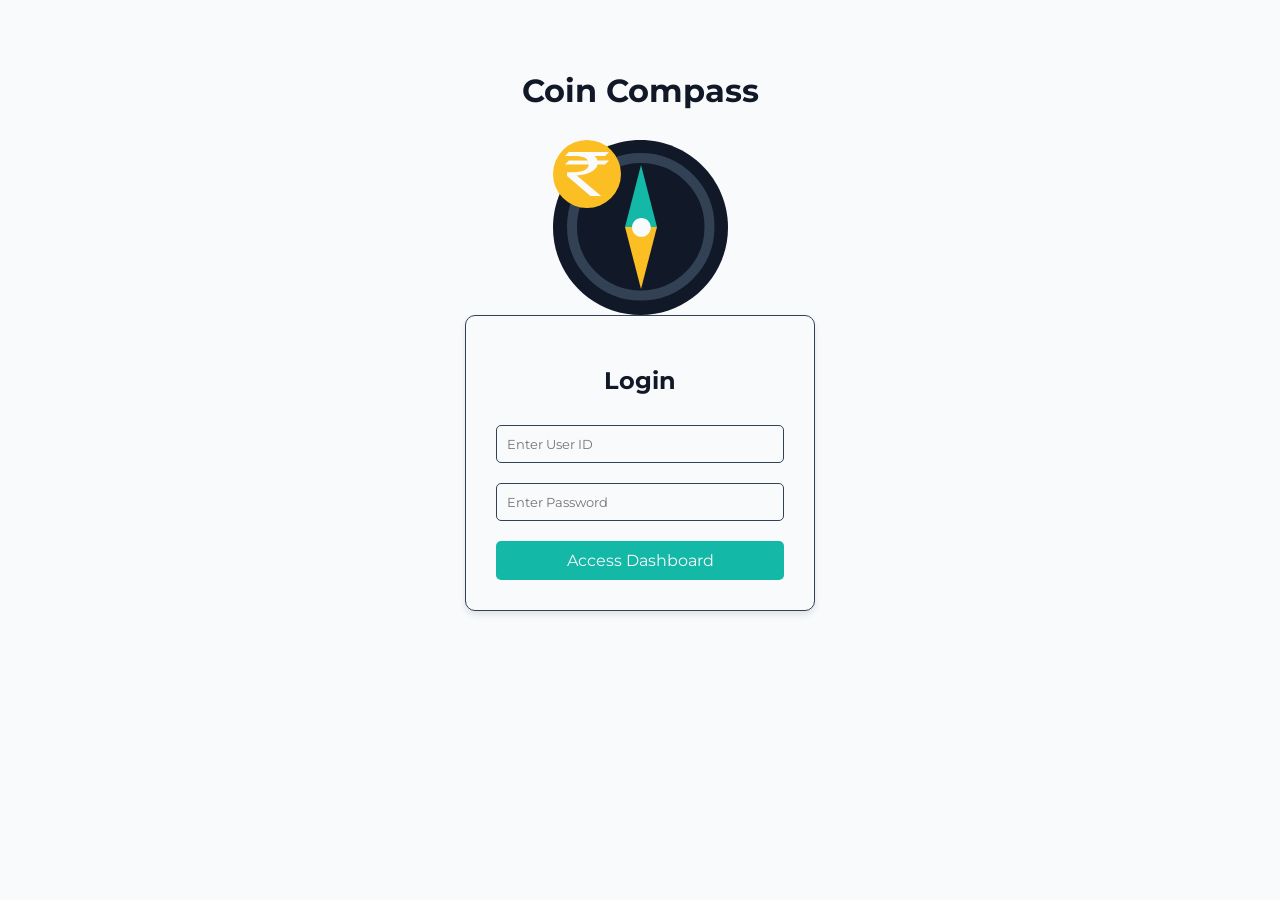
==== static/index.html @ b5854d62 "Added login page" ====
<!doctype html>
<html lang="en">
  <head>
    <meta charset="UTF-8" />
    <meta name="viewport" content="width=device-width, initial-scale=1.0" />
    <link rel="stylesheet" href="/static/style.css" />
    <link rel="icon" href="/static/assets/favicon.svg" />
    <title>Coin Compass</title>
  </head>
  <body>
    <h1 style="margin-bottom: 30px">Coin Compass</h1>
    <img src="/static/assets/logo.svg" />

    <div id="login-view" class="card">
      <h2>Login</h2>
      <div id="login-error" class="error hidden">
        Invalid credentials. Try again.
      </div>
      <input type="text" id="user_id" placeholder="Enter User ID" />
      <input type="password" id="password" placeholder="Enter Password" />
      <button onclick="handleLogin()">Access Dashboard</button>
    </div>

    <div id="dashboard-view" class="card hidden">
      <h2>Your Dashboard</h2>
      <div id="loading-msg" style="color: #7f8c8d">Syncing data...</div>

      <div id="data-container" class="hidden">
        <div class="stat-box">
          <small>Total Balance</small>
          <h3 id="balance" style="margin: 5px 0">--</h3>
        </div>
        <div class="stat-box">
          <small>Monthly Expenses</small>
          <h3 id="expenses" style="margin: 5px 0">--</h3>
        </div>
      </div>

      <button
        onclick="handleLogout()"
        style="background-color: #95a5a6; margin-top: 20px"
      >
        Secure Logout
      </button>
    </div>

    <script src="/static/script.js"></script>
  </body>
</html>
---- static/style.css ----
@import url("https://fonts.googleapis.com/css2?family=Montserrat:wght@400;500;600;700&display=swap");

:root {
  /* CSS HEX MODERN */
  --ink-black: #111827ff;
  --charcoal-blue: #334155ff;
  --ocean-mist: #14b8a6ff;
  --amber-gold: #fbbf24ff;
  --bright-snow: #f9fafbff;
}

body {
  font-family: "Montserrat", sans-serif;
  background-color: var(--bright-snow);
  color: var(--ink-black);
  display: flex;
  flex-direction: column;
  align-items: center;
  padding-top: 50px;
  margin: 0;
}

.card {
  background-color: var(--bright-snow);
  border: 1px solid var(--charcoal-blue); /* Added for contrast against the bright-snow body */
  border-radius: 10px;
  box-shadow: 0 4px 6px #1118271a; /* 10% opacity of ink-black */
  padding: 30px;
  width: 100%;
  max-width: 350px;
  text-align: center;
  box-sizing: border-box;
}

.hidden {
  display: none !important;
}

input {
  width: 100%;
  padding: 10px;
  margin: 10px 0;
  background-color: var(--bright-snow);
  color: var(--ink-black);
  border: 1px solid var(--charcoal-blue);
  border-radius: 5px;
  box-sizing: border-box;
  font-family:
    "Montserrat", sans-serif; /* Explicitly set to override browser default */
}

button {
  width: 100%;
  padding: 10px;
  background-color: var(--ocean-mist);
  color: var(--bright-snow);
  border: none;
  border-radius: 5px;
  cursor: pointer;
  font-size: 16px;
  margin-top: 10px;
  font-family:
    "Montserrat", sans-serif; /* Explicitly set to override browser default */
}

button:hover {
  background-color: var(--charcoal-blue);
}

.error {
  color: var(--amber-gold);
  font-size: 0.9em;
  margin-bottom: 10px;
}

.stat-box {
  background-color: var(--charcoal-blue);
  color: var(--bright-snow);
  padding: 15px;
  border-radius: 5px;
  margin: 10px 0;
}
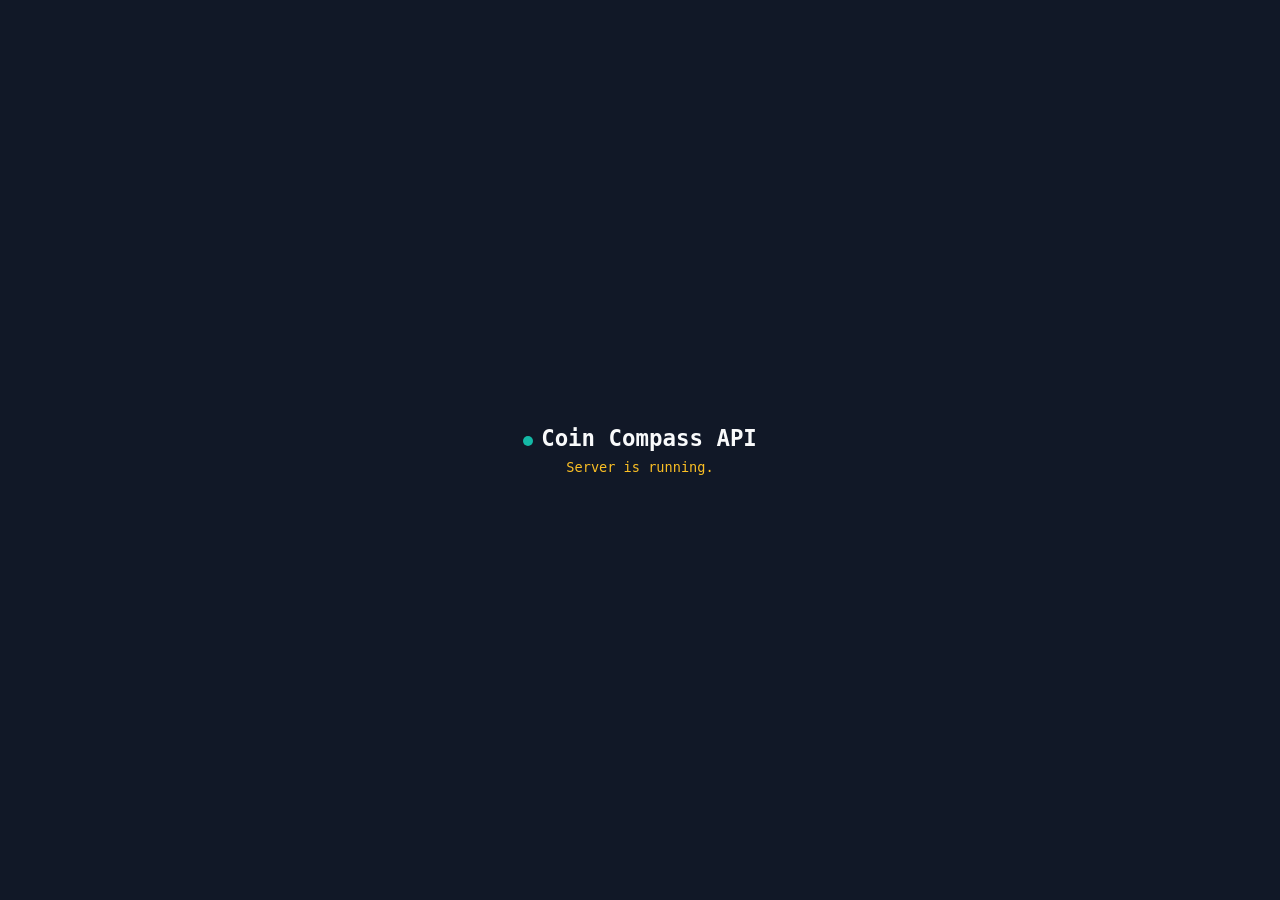
==== commit 52ef2673: "Moved frontend to a different repo" ====
--- a/static/index.html
+++ b/static/index.html
@@ -3,47 +3,62 @@
   <head>
     <meta charset="UTF-8" />
     <meta name="viewport" content="width=device-width, initial-scale=1.0" />
-    <link rel="stylesheet" href="/static/style.css" />
-    <link rel="icon" href="/static/assets/favicon.svg" />
-    <title>Coin Compass</title>
+    <title>Coin Compass API</title>
+    <style>
+      :root {
+        --ink-black: #111827ff;
+        --charcoal-blue: #334155ff;
+        --ocean-mist: #14b8a6ff;
+        --amber-gold: #fbbf24ff;
+        --bright-snow: #f9fafbff;
+      }
+      body {
+        margin: 0;
+        display: flex;
+        justify-content: center;
+        align-items: center;
+        height: 100vh;
+        background: var(--ink-black);
+        font-family: monospace;
+        color: var(--charcoal-blue);
+      }
+      .status {
+        text-align: center;
+      }
+      .dot {
+        display: inline-block;
+        width: 10px;
+        height: 10px;
+        background: var(--ocean-mist);
+        border-radius: 50%;
+        margin-right: 8px;
+        animation: pulse 1.5s infinite;
+      }
+      @keyframes pulse {
+        0%,
+        100% {
+          opacity: 1;
+        }
+        50% {
+          opacity: 0.3;
+        }
+      }
+      h1 {
+        font-size: 1.4rem;
+        color: var(--bright-snow);
+        margin: 0 0 8px;
+      }
+      p {
+        margin: 0;
+        font-size: 0.85rem;
+        color: var(--amber-gold);
+      }
+    </style>
   </head>
   <body>
-    <h1 style="margin-bottom: 30px">Coin Compass</h1>
-    <img src="/static/assets/logo.svg" />
-
-    <div id="login-view" class="card">
-      <h2>Login</h2>
-      <div id="login-error" class="error hidden">
-        Invalid credentials. Try again.
-      </div>
-      <input type="text" id="user_id" placeholder="Enter User ID" />
-      <input type="password" id="password" placeholder="Enter Password" />
-      <button onclick="handleLogin()">Access Dashboard</button>
+    <div class="status">
+      <h1><span class="dot"></span>Coin Compass API</h1>
+      <p>Server is running.</p>
     </div>
-
-    <div id="dashboard-view" class="card hidden">
-      <h2>Your Dashboard</h2>
-      <div id="loading-msg" style="color: #7f8c8d">Syncing data...</div>
-
-      <div id="data-container" class="hidden">
-        <div class="stat-box">
-          <small>Total Balance</small>
-          <h3 id="balance" style="margin: 5px 0">--</h3>
-        </div>
-        <div class="stat-box">
-          <small>Monthly Expenses</small>
-          <h3 id="expenses" style="margin: 5px 0">--</h3>
-        </div>
-      </div>
-
-      <button
-        onclick="handleLogout()"
-        style="background-color: #95a5a6; margin-top: 20px"
-      >
-        Secure Logout
-      </button>
-    </div>
-
-    <script src="/static/script.js"></script>
   </body>
 </html>
